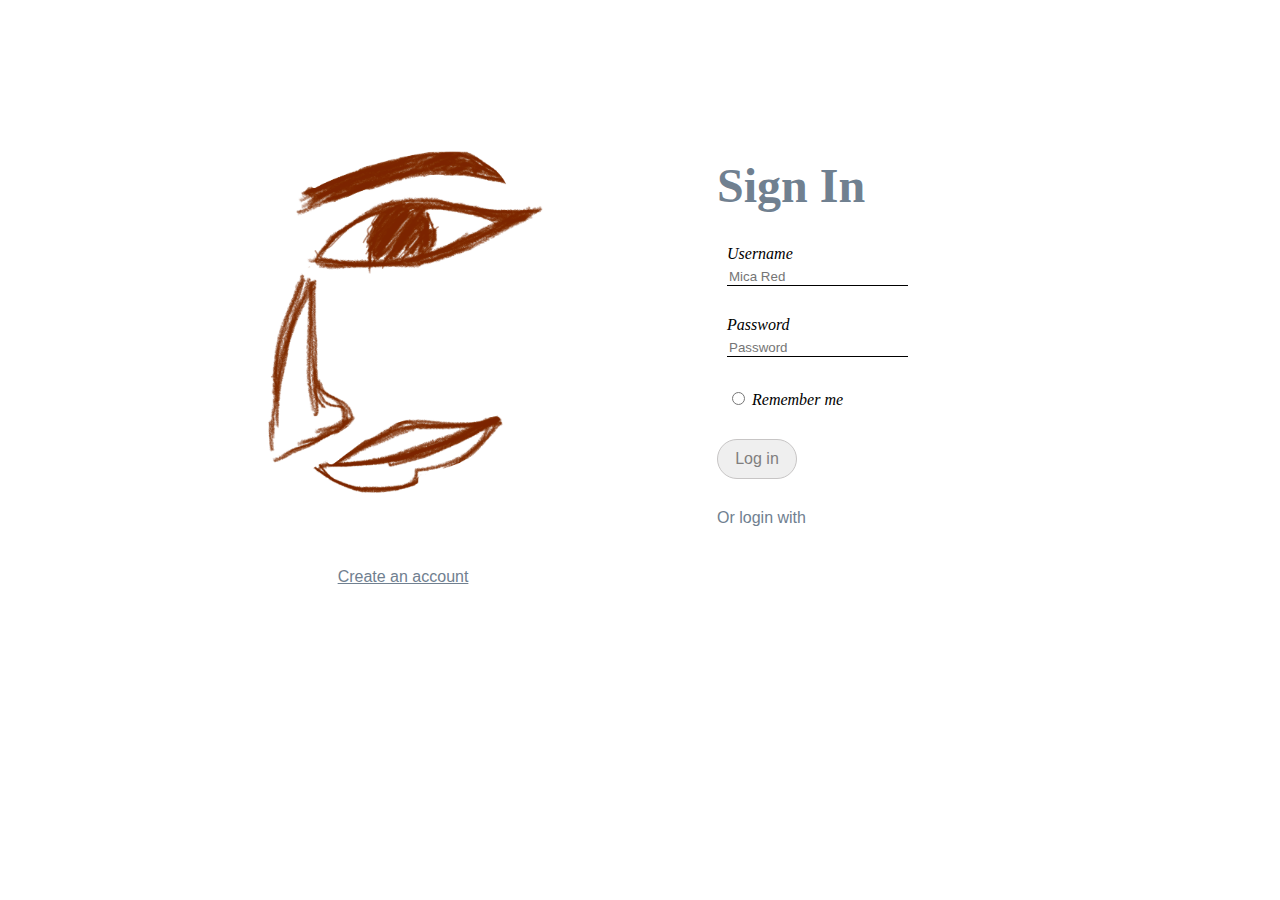
==== SignIn.html @ 8f377577 "first commit" ====
<!DOCTYPE html>
<html>
  <head>
    <meta charset="utf-8" />
    <title>Sign In</title>
    <link rel="stylesheet" type="text/css" href="SignIn.css" />
    <script type="text/javascript" src="SignIn.js"></script>
  </head>
  <body>
    <div class="grid">
      <div class="col-4" id="left">
        <div>
          <div id="img"></div>
        </div>
        <div>
          <p class="underline"><a href="index.html">Create an account</a></p>
        </div>
      </div>
      <div class="col-4" id="right">
        <div>
          <h1>Sign In</h1>
        </div>
        <form>
          <div>
            <label for="username">
              Username
              <input
                type="text"
                name="username"
                id="username"
                placeholder="Mica Red"
              />
            </label>
            <label for="password">
              Password
              <input
                type="password"
                name="password"
                id="password"
                placeholder="Password"
              />
            </label>
          </div>
          <div>
            <label>
              <input type="radio" id="remember" />
              <span>Remember me</span>
            </label>
          </div>
          <!--
          <div>
            <input type="submit" value="Log in" />
          </div>-->
        </form>
        <div id="button">
          <button id="login">Log in</button>
        </div>

        <div id="orlogin">
          <div>
            <p>Or login with</p>
          </div>
          <div>
            <img />
            <img />
            <img />
          </div>
        </div>
      </div>
    </div>
  </body>
</html>
---- SignIn.css ----
.col-4 {
  display: inline-block;
  width: 40%;
  height: 700px;
  margin: 20px 75px;
  vertical-align: top;
}
#left {
  margin-left: 0;
}
#right {
  margin-right: 0;
}

.grid {
  width: 800px;
  height: 700px;
  text-align: center;
  margin: 0 auto;
  border-color: antiquewhite;
  border-radius: 12px;
}

#img {
  height: 500px;
  width: auto;
  background-image: url(2.PNG);
  background-size: contain;
  background-repeat: no-repeat;
  margin: 20px;
}

h1 {
  text-align: left;
  font-size: 3em;
  font-weight: bold;
  margin-top: 130px;
  color: slategray;
}

label {
  display: block;
  margin: 30px 10px;
  text-align: left;
  font-style: italic;
  font-weight: lighter;
}
input {
  border: none;
  border-bottom: 1px solid black;
  display: block;
  margin-top: 5px;
}
#remember {
  display: inline;
}
#button {
  text-align: left;
  margin: 20px 0 30px;
}
button {
  color: rgb(128, 126, 126);
  border: 1px solid rgb(199, 197, 197);
  border-radius: 40px;
  cursor: pointer;
  width: 80px;
  height: 40px;
  font-size: 1em;
  font-family: Verdana, Geneva, Tahoma, sans-serif;
}
button:hover {
  transition: 0.3s;
  transform: scale(1.2);
}
#orlogin {
  text-align: left;
  font-family: Verdana, Geneva, Tahoma, sans-serif;
  font-weight: 300;
}
p {
  color: slategray;
}

a {
  text-decoration: underline;
  color: slategray;
  font-family: Verdana, Geneva, Tahoma, sans-serif;
}
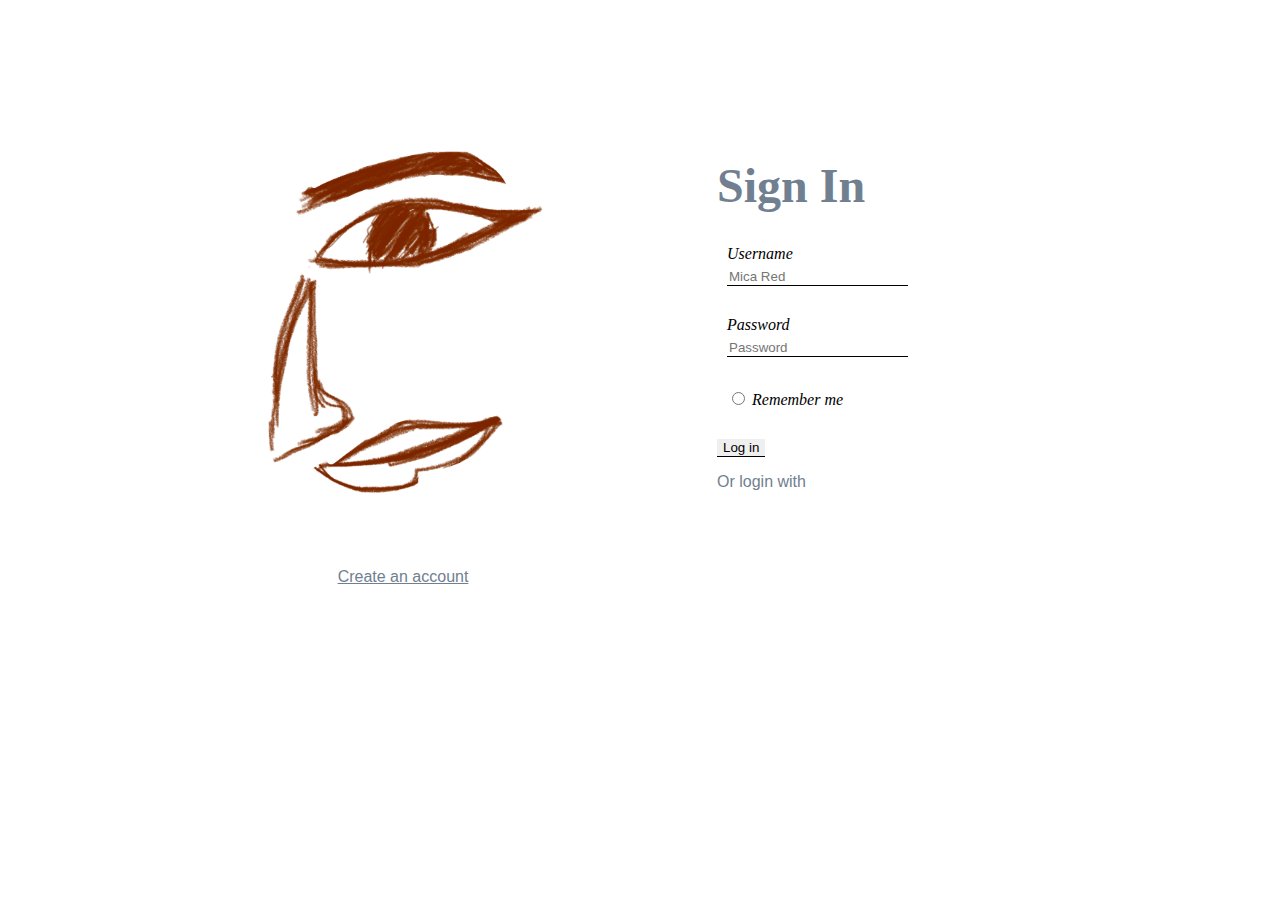
==== commit 80a7e607: "update" ====
--- a/SignIn.html
+++ b/SignIn.html
@@ -20,7 +20,7 @@
         <div>
           <h1>Sign In</h1>
         </div>
-        <form>
+        <form id="form">
           <div>
             <label for="username">
               Username
@@ -47,14 +47,16 @@
               <span>Remember me</span>
             </label>
           </div>
-          <!--
+
           <div>
             <input type="submit" value="Log in" />
-          </div>-->
+          </div>
         </form>
+        <!--
         <div id="button">
           <button id="login">Log in</button>
         </div>
+      -->
 
         <div id="orlogin">
           <div>
